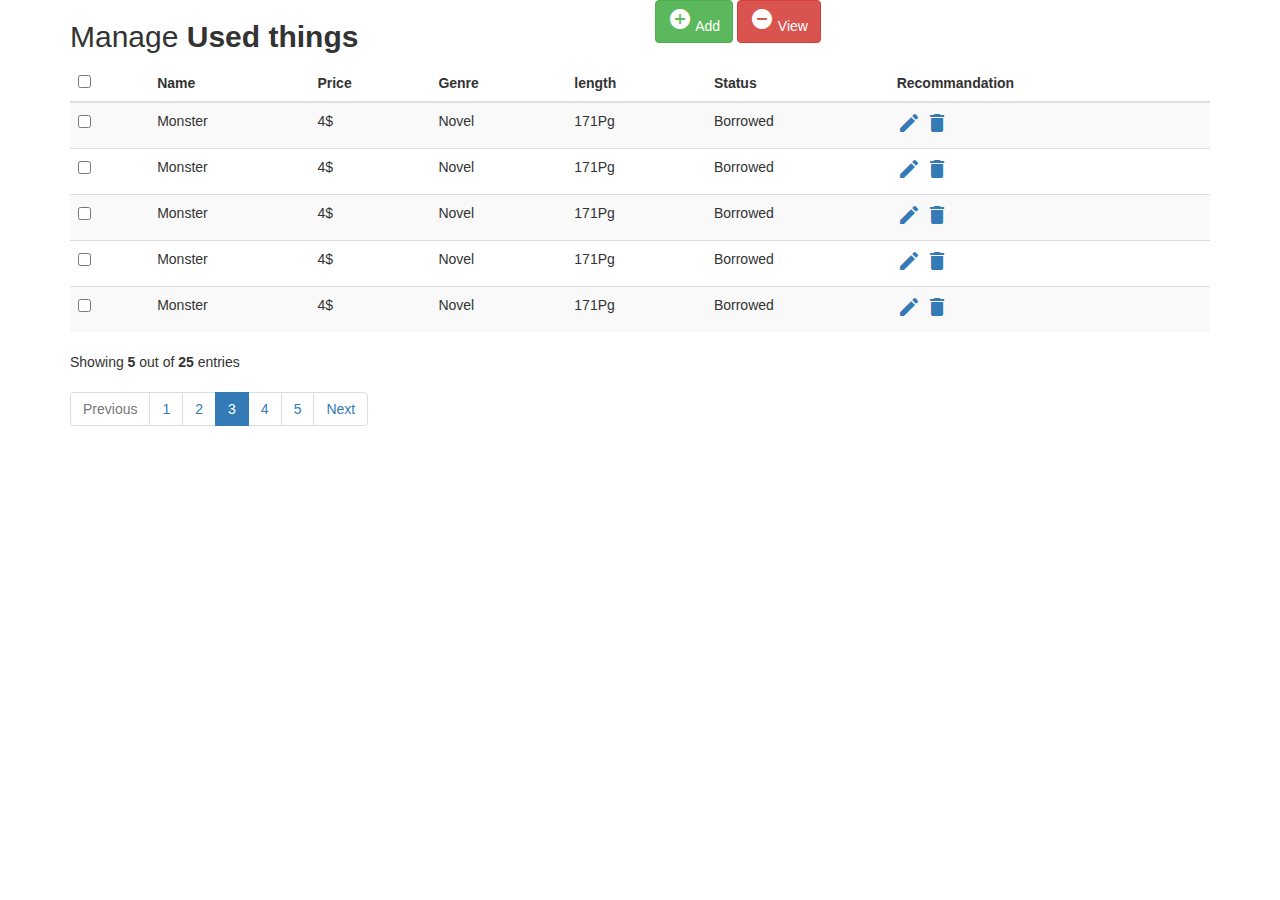
==== index.html @ bd5e6e7f "Add files via upload" ====
<!DOCTYPE html>
<html lang="en">
<head>
<meta charset="utf-8">
<meta http-equiv="X-UA-Compatible" content="IE=edge">
<meta name="viewport" content="width=device-width, initial-scale=1">
<title>Bootstrap CRUD Data Table for Database with Modal Form</title>
<link rel="stylesheet" href="https://fonts.googleapis.com/css?family=Roboto|Varela+Round">
<link rel="stylesheet" href="https://fonts.googleapis.com/icon?family=Material+Icons">
<link rel="stylesheet" href="https://maxcdn.bootstrapcdn.com/font-awesome/4.7.0/css/font-awesome.min.css">
<link rel="stylesheet" href="https://maxcdn.bootstrapcdn.com/bootstrap/3.3.7/css/bootstrap.min.css">
<script src="https://ajax.googleapis.com/ajax/libs/jquery/1.12.4/jquery.min.js"></script>
<script src="https://maxcdn.bootstrapcdn.com/bootstrap/3.3.7/js/bootstrap.min.js"></script>
  
  <body>
    <div class="container">
        <div class="table-wrapper">
            <div class="table-title">
                <div class="row">
                    <div class="col-sm-6">
						<h2>Manage <b>Used things</b></h2>
					</div>
					<div class="col-sm-6">
						<a onclick="window.location.href='add.html'" class="btn btn-success" data-toggle="modal"><i class="material-icons">&#xE147;</i> <span>Add</span></a>
						<a onclick="window.location.href='view.html'" class="btn btn-danger" data-toggle="modal"><i class="material-icons">&#xE15C;</i> <span>View</span></a>						
					</div>
                </div>
            </div>
            <table class="table table-striped table-hover">
                <thead>
                    <tr>
						<th>
							<span class="custom-checkbox">
								<input type="checkbox" id="selectAll">
								<label for="selectAll"></label>
							</span>
						</th>
                        <th>Name</th>
                        <th>Price</th>
						<th>Genre</th>
                        <th>length</th>
                        <th>Status</th>
						<th>Recommandation</th>
                    </tr>
                </thead>
                <tbody>
                    <tr>
						<td>
							<span class="custom-checkbox">
								<input type="checkbox" id="checkbox1" name="options[]" value="1">
								<label for="checkbox1"></label>
							</span>
						</td>
                        <td>Monster</td>
                        <td>4$</td>
						<td>Novel</td>
                        <td>171Pg</td>
						<td>Borrowed</td>
                        <td>
                            <a href="#editEmployeeModal" class="edit" data-toggle="modal"><i class="material-icons" data-toggle="tooltip" title="Edit">&#xE254;</i></a>
                            <a href="#deleteEmployeeModal" class="delete" data-toggle="modal"><i class="material-icons" data-toggle="tooltip" title="Delete">&#xE872;</i></a>
                        </td>
                    </tr>
                    <tr>
						<td>
							<span class="custom-checkbox">
								<input type="checkbox" id="checkbox2" name="options[]" value="1">
								<label for="checkbox2"></label>
							</span>
						</td>
                        <td>Monster</td>
                        <td>4$</td>
						<td>Novel</td>
                        <td>171Pg</td>
						<td>Borrowed</td>
                        <td>
                            <a href="#editEmployeeModal" class="edit" data-toggle="modal"><i class="material-icons" data-toggle="tooltip" title="Edit">&#xE254;</i></a>
                            <a href="#deleteEmployeeModal" class="delete" data-toggle="modal"><i class="material-icons" data-toggle="tooltip" title="Delete">&#xE872;</i></a>
                        </td>
                    </tr>
					<tr>
						<td>
							<span class="custom-checkbox">
								<input type="checkbox" id="checkbox3" name="options[]" value="1">
								<label for="checkbox3"></label>
							</span>
						</td>
                        <td>Monster</td>
                        <td>4$</td>
						<td>Novel</td>
                        <td>171Pg</td>
						<td>Borrowed</td>
                        <td>
                            <a href="#editEmployeeModal" class="edit" data-toggle="modal"><i class="material-icons" data-toggle="tooltip" title="Edit">&#xE254;</i></a>
                            <a href="#deleteEmployeeModal" class="delete" data-toggle="modal"><i class="material-icons" data-toggle="tooltip" title="Delete">&#xE872;</i></a>
                        </td>
                    </tr>
                    <tr>
						<td>
							<span class="custom-checkbox">
								<input type="checkbox" id="checkbox4" name="options[]" value="1">
								<label for="checkbox4"></label>
							</span>
						</td>
						<td>Monster</td>
                        <td>4$</td>
						<td>Novel</td>
                        <td>171Pg</td>
						<td>Borrowed</td>
                        <td>
                            <a href="#editEmployeeModal" class="edit" data-toggle="modal"><i class="material-icons" data-toggle="tooltip" title="Edit">&#xE254;</i></a>
                            <a href="#deleteEmployeeModal" class="delete" data-toggle="modal"><i class="material-icons" data-toggle="tooltip" title="Delete">&#xE872;</i></a>
                        </td>
                    </tr>					
					<tr>
						<td>
							<span class="custom-checkbox">
								<input type="checkbox" id="checkbox5" name="options[]" value="1">
								<label for="checkbox5"></label>
							</span>
						</td>
						<td>Monster</td>
                        <td>4$</td>
						<td>Novel</td>
                        <td>171Pg</td>
						<td>Borrowed</td>
                        <td>
                            <a href="#editEmployeeModal" class="edit" data-toggle="modal"><i class="material-icons" data-toggle="tooltip" title="Edit">&#xE254;</i></a>
                            <a href="#deleteEmployeeModal" class="delete" data-toggle="modal"><i class="material-icons" data-toggle="tooltip" title="Delete">&#xE872;</i></a>
                        </td>
                    </tr> 
                </tbody>
            </table>
			<div class="clearfix">
                <div class="hint-text">Showing <b>5</b> out of <b>25</b> entries</div>
                <ul class="pagination">
                    <li class="page-item disabled"><a href="#">Previous</a></li>
                    <li class="page-item"><a href="#" class="page-link">1</a></li>
                    <li class="page-item"><a href="#" class="page-link">2</a></li>
                    <li class="page-item active"><a href="#" class="page-link">3</a></li>
                    <li class="page-item"><a href="#" class="page-link">4</a></li>
                    <li class="page-item"><a href="#" class="page-link">5</a></li>
                    <li class="page-item"><a href="#" class="page-link">Next</a></li>
                </ul>
            </div>
        </div>
    </div>
	<!-- Edit Modal HTML -->
	<div id="addEmployeeModal" class="modal fade">
		<div class="modal-dialog">
			<div class="modal-content">
				<form>
					<div class="modal-header">						
						<h4 class="modal-title">Add</h4>
										</div>
					<div class="modal-body">					
						<div class="form-group">
							<label>Name</label>
							<input type="text" class="form-control" required>
						</div>
						<div class="form-group">
							<label>Email</label>
							<input type="email" class="form-control" required>
						</div>
						<div class="form-group">
							<label>Address</label>
							<textarea class="form-control" required></textarea>
						</div>
						<div class="form-group">
							<label>Phone</label>
							<input type="text" class="form-control" required>
						</div>					
					</div>
					<div class="modal-footer">
						<input type="button" class="btn btn-default" data-dismiss="modal" value="Cancel">
						<input type="submit" class="btn btn-success" value="Add">
					</div>
				</form>
			</div>
		</div>
	</div>
	<!-- Edit Modal HTML -->
	<div id="editEmployeeModal" class="modal fade">
		<div class="modal-dialog">
			<div class="modal-content">
				<form>
					<div class="modal-header">						
						<h4 class="modal-title">Edit Employee</h4>
					
						<button type="button" class="close" data-dismiss="modal" aria-hidden="true">&times;</button>
					</div>
					<div class="modal-body">					
						<div class="form-group">
							<label>Name</label>
							<input type="text" class="form-control" required>
						</div>
						<div class="form-group">
							<label>Email</label>
							<input type="email" class="form-control" required>
						</div>
						<div class="form-group">
							<label>Address</label>
							<textarea class="form-control" required></textarea>
						</div>
						<div class="form-group">
							<label>Phone</label>
							<input type="text" class="form-control" required>
						</div>					
					</div>
					<div class="modal-footer">
						<input type="button" class="btn btn-default" data-dismiss="modal" value="Cancel">
						<input type="submit" class="btn btn-info" value="Save">
					</div>
				</form>
			</div>
		</div>
	</div>

</body>
</html>
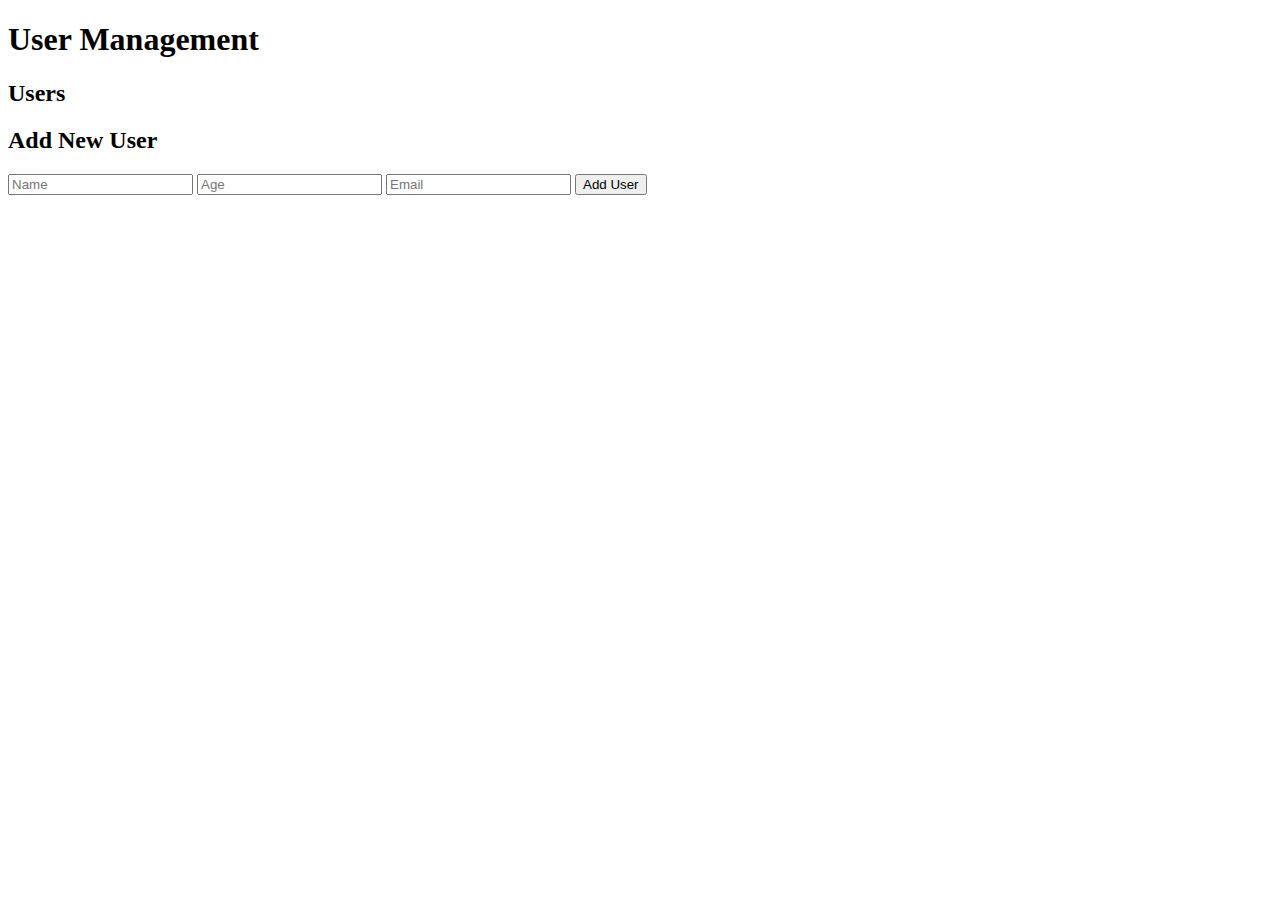
==== commit 658ce359: "Add files via upload" ====
--- a/index.html
+++ b/index.html
@@ -1,220 +1,88 @@
 <!DOCTYPE html>
 <html lang="en">
-<head>
-<meta charset="utf-8">
-<meta http-equiv="X-UA-Compatible" content="IE=edge">
-<meta name="viewport" content="width=device-width, initial-scale=1">
-<title>Bootstrap CRUD Data Table for Database with Modal Form</title>
-<link rel="stylesheet" href="https://fonts.googleapis.com/css?family=Roboto|Varela+Round">
-<link rel="stylesheet" href="https://fonts.googleapis.com/icon?family=Material+Icons">
-<link rel="stylesheet" href="https://maxcdn.bootstrapcdn.com/font-awesome/4.7.0/css/font-awesome.min.css">
-<link rel="stylesheet" href="https://maxcdn.bootstrapcdn.com/bootstrap/3.3.7/css/bootstrap.min.css">
-<script src="https://ajax.googleapis.com/ajax/libs/jquery/1.12.4/jquery.min.js"></script>
-<script src="https://maxcdn.bootstrapcdn.com/bootstrap/3.3.7/js/bootstrap.min.js"></script>
-  
+  <head>
+    <meta charset="UTF-8" />
+    <meta name="viewport" content="width=device-width, initial-scale=1.0" />
+    <title>AJAX CRUD Example</title>
+  </head>
   <body>
-    <div class="container">
-        <div class="table-wrapper">
-            <div class="table-title">
-                <div class="row">
-                    <div class="col-sm-6">
-						<h2>Manage <b>Used things</b></h2>
-					</div>
-					<div class="col-sm-6">
-						<a onclick="window.location.href='add.html'" class="btn btn-success" data-toggle="modal"><i class="material-icons">&#xE147;</i> <span>Add</span></a>
-						<a onclick="window.location.href='view.html'" class="btn btn-danger" data-toggle="modal"><i class="material-icons">&#xE15C;</i> <span>View</span></a>						
-					</div>
-                </div>
-            </div>
-            <table class="table table-striped table-hover">
-                <thead>
-                    <tr>
-						<th>
-							<span class="custom-checkbox">
-								<input type="checkbox" id="selectAll">
-								<label for="selectAll"></label>
-							</span>
-						</th>
-                        <th>Name</th>
-                        <th>Price</th>
-						<th>Genre</th>
-                        <th>length</th>
-                        <th>Status</th>
-						<th>Recommandation</th>
-                    </tr>
-                </thead>
-                <tbody>
-                    <tr>
-						<td>
-							<span class="custom-checkbox">
-								<input type="checkbox" id="checkbox1" name="options[]" value="1">
-								<label for="checkbox1"></label>
-							</span>
-						</td>
-                        <td>Monster</td>
-                        <td>4$</td>
-						<td>Novel</td>
-                        <td>171Pg</td>
-						<td>Borrowed</td>
-                        <td>
-                            <a href="#editEmployeeModal" class="edit" data-toggle="modal"><i class="material-icons" data-toggle="tooltip" title="Edit">&#xE254;</i></a>
-                            <a href="#deleteEmployeeModal" class="delete" data-toggle="modal"><i class="material-icons" data-toggle="tooltip" title="Delete">&#xE872;</i></a>
-                        </td>
-                    </tr>
-                    <tr>
-						<td>
-							<span class="custom-checkbox">
-								<input type="checkbox" id="checkbox2" name="options[]" value="1">
-								<label for="checkbox2"></label>
-							</span>
-						</td>
-                        <td>Monster</td>
-                        <td>4$</td>
-						<td>Novel</td>
-                        <td>171Pg</td>
-						<td>Borrowed</td>
-                        <td>
-                            <a href="#editEmployeeModal" class="edit" data-toggle="modal"><i class="material-icons" data-toggle="tooltip" title="Edit">&#xE254;</i></a>
-                            <a href="#deleteEmployeeModal" class="delete" data-toggle="modal"><i class="material-icons" data-toggle="tooltip" title="Delete">&#xE872;</i></a>
-                        </td>
-                    </tr>
-					<tr>
-						<td>
-							<span class="custom-checkbox">
-								<input type="checkbox" id="checkbox3" name="options[]" value="1">
-								<label for="checkbox3"></label>
-							</span>
-						</td>
-                        <td>Monster</td>
-                        <td>4$</td>
-						<td>Novel</td>
-                        <td>171Pg</td>
-						<td>Borrowed</td>
-                        <td>
-                            <a href="#editEmployeeModal" class="edit" data-toggle="modal"><i class="material-icons" data-toggle="tooltip" title="Edit">&#xE254;</i></a>
-                            <a href="#deleteEmployeeModal" class="delete" data-toggle="modal"><i class="material-icons" data-toggle="tooltip" title="Delete">&#xE872;</i></a>
-                        </td>
-                    </tr>
-                    <tr>
-						<td>
-							<span class="custom-checkbox">
-								<input type="checkbox" id="checkbox4" name="options[]" value="1">
-								<label for="checkbox4"></label>
-							</span>
-						</td>
-						<td>Monster</td>
-                        <td>4$</td>
-						<td>Novel</td>
-                        <td>171Pg</td>
-						<td>Borrowed</td>
-                        <td>
-                            <a href="#editEmployeeModal" class="edit" data-toggle="modal"><i class="material-icons" data-toggle="tooltip" title="Edit">&#xE254;</i></a>
-                            <a href="#deleteEmployeeModal" class="delete" data-toggle="modal"><i class="material-icons" data-toggle="tooltip" title="Delete">&#xE872;</i></a>
-                        </td>
-                    </tr>					
-					<tr>
-						<td>
-							<span class="custom-checkbox">
-								<input type="checkbox" id="checkbox5" name="options[]" value="1">
-								<label for="checkbox5"></label>
-							</span>
-						</td>
-						<td>Monster</td>
-                        <td>4$</td>
-						<td>Novel</td>
-                        <td>171Pg</td>
-						<td>Borrowed</td>
-                        <td>
-                            <a href="#editEmployeeModal" class="edit" data-toggle="modal"><i class="material-icons" data-toggle="tooltip" title="Edit">&#xE254;</i></a>
-                            <a href="#deleteEmployeeModal" class="delete" data-toggle="modal"><i class="material-icons" data-toggle="tooltip" title="Delete">&#xE872;</i></a>
-                        </td>
-                    </tr> 
-                </tbody>
-            </table>
-			<div class="clearfix">
-                <div class="hint-text">Showing <b>5</b> out of <b>25</b> entries</div>
-                <ul class="pagination">
-                    <li class="page-item disabled"><a href="#">Previous</a></li>
-                    <li class="page-item"><a href="#" class="page-link">1</a></li>
-                    <li class="page-item"><a href="#" class="page-link">2</a></li>
-                    <li class="page-item active"><a href="#" class="page-link">3</a></li>
-                    <li class="page-item"><a href="#" class="page-link">4</a></li>
-                    <li class="page-item"><a href="#" class="page-link">5</a></li>
-                    <li class="page-item"><a href="#" class="page-link">Next</a></li>
-                </ul>
-            </div>
-        </div>
+    <h1>User Management</h1>
+
+    <div>
+      <h2>Users</h2>
+      <ul id="user-list"></ul>
     </div>
-	<!-- Edit Modal HTML -->
-	<div id="addEmployeeModal" class="modal fade">
-		<div class="modal-dialog">
-			<div class="modal-content">
-				<form>
-					<div class="modal-header">						
-						<h4 class="modal-title">Add</h4>
-										</div>
-					<div class="modal-body">					
-						<div class="form-group">
-							<label>Name</label>
-							<input type="text" class="form-control" required>
-						</div>
-						<div class="form-group">
-							<label>Email</label>
-							<input type="email" class="form-control" required>
-						</div>
-						<div class="form-group">
-							<label>Address</label>
-							<textarea class="form-control" required></textarea>
-						</div>
-						<div class="form-group">
-							<label>Phone</label>
-							<input type="text" class="form-control" required>
-						</div>					
-					</div>
-					<div class="modal-footer">
-						<input type="button" class="btn btn-default" data-dismiss="modal" value="Cancel">
-						<input type="submit" class="btn btn-success" value="Add">
-					</div>
-				</form>
-			</div>
-		</div>
-	</div>
-	<!-- Edit Modal HTML -->
-	<div id="editEmployeeModal" class="modal fade">
-		<div class="modal-dialog">
-			<div class="modal-content">
-				<form>
-					<div class="modal-header">						
-						<h4 class="modal-title">Edit Employee</h4>
-					
-						<button type="button" class="close" data-dismiss="modal" aria-hidden="true">&times;</button>
-					</div>
-					<div class="modal-body">					
-						<div class="form-group">
-							<label>Name</label>
-							<input type="text" class="form-control" required>
-						</div>
-						<div class="form-group">
-							<label>Email</label>
-							<input type="email" class="form-control" required>
-						</div>
-						<div class="form-group">
-							<label>Address</label>
-							<textarea class="form-control" required></textarea>
-						</div>
-						<div class="form-group">
-							<label>Phone</label>
-							<input type="text" class="form-control" required>
-						</div>					
-					</div>
-					<div class="modal-footer">
-						<input type="button" class="btn btn-default" data-dismiss="modal" value="Cancel">
-						<input type="submit" class="btn btn-info" value="Save">
-					</div>
-				</form>
-			</div>
-		</div>
-	</div>
 
-</body>
-</html>+    <div>
+      <h2>Add New User</h2>
+      <form id="add-user-form">
+        <input type="text" id="name" placeholder="Name" required="" />
+        <input type="number" id="age" placeholder="Age" required="" />
+        <input type="email" id="email" placeholder="Email" required="" />
+        <button type="submit">Add User</button>
+      </form>
+    </div>
+
+    <script>
+      const API_URL = "http://localhost:3000/users";
+
+      // GET: Fetch users
+      async function fetchUsers() {
+        const response = await fetch(API_URL);
+        const users = await response.json();
+        const userList = document.getElementById("user-list");
+        userList.innerHTML = "";
+        users.forEach((user) => {
+          const li = document.createElement("li");
+          li.innerHTML = `
+        ${user.name} - ${user.age} - ${user.email}
+        <button onclick="editUser(${user.id})">Edit</button>
+        <button onclick="deleteUser(${user.id})">Delete</button>
+      `;
+          userList.appendChild(li);
+        });
+      }
+
+      // POST: Add new user
+      document
+        .getElementById("add-user-form")
+        .addEventListener("submit", async (e) => {
+          e.preventDefault();
+          const name = document.getElementById("name").value;
+          const age = document.getElementById("age").value;
+          const email = document.getElementById("email").value;
+          await fetch(API_URL, {
+            method: "POST",
+            headers: { "Content-Type": "application/json" },
+            body: JSON.stringify({ name, age, email }),
+          });
+          fetchUsers();
+          e.target.reset();
+        });
+
+      // PUT: Update user
+      async function editUser(id) {
+        const name = prompt("Enter new name:");
+        const age = prompt("Enter new age:");
+        const email = prompt("Enter new email:");
+        if (name && age && email) {
+          await fetch(`${API_URL}/${id}`, {
+            method: "PUT",
+            headers: { "Content-Type": "application/json" },
+            body: JSON.stringify({ name, age, email }),
+          });
+          fetchUsers();
+        }
+      }
+
+      // DELETE: Delete user
+      async function deleteUser(id) {
+        await fetch(`${API_URL}/${id}`, { method: "DELETE" });
+        fetchUsers();
+      }
+
+      // Load initial user list
+      fetchUsers();
+    </script>
+  </body>
+</html>
